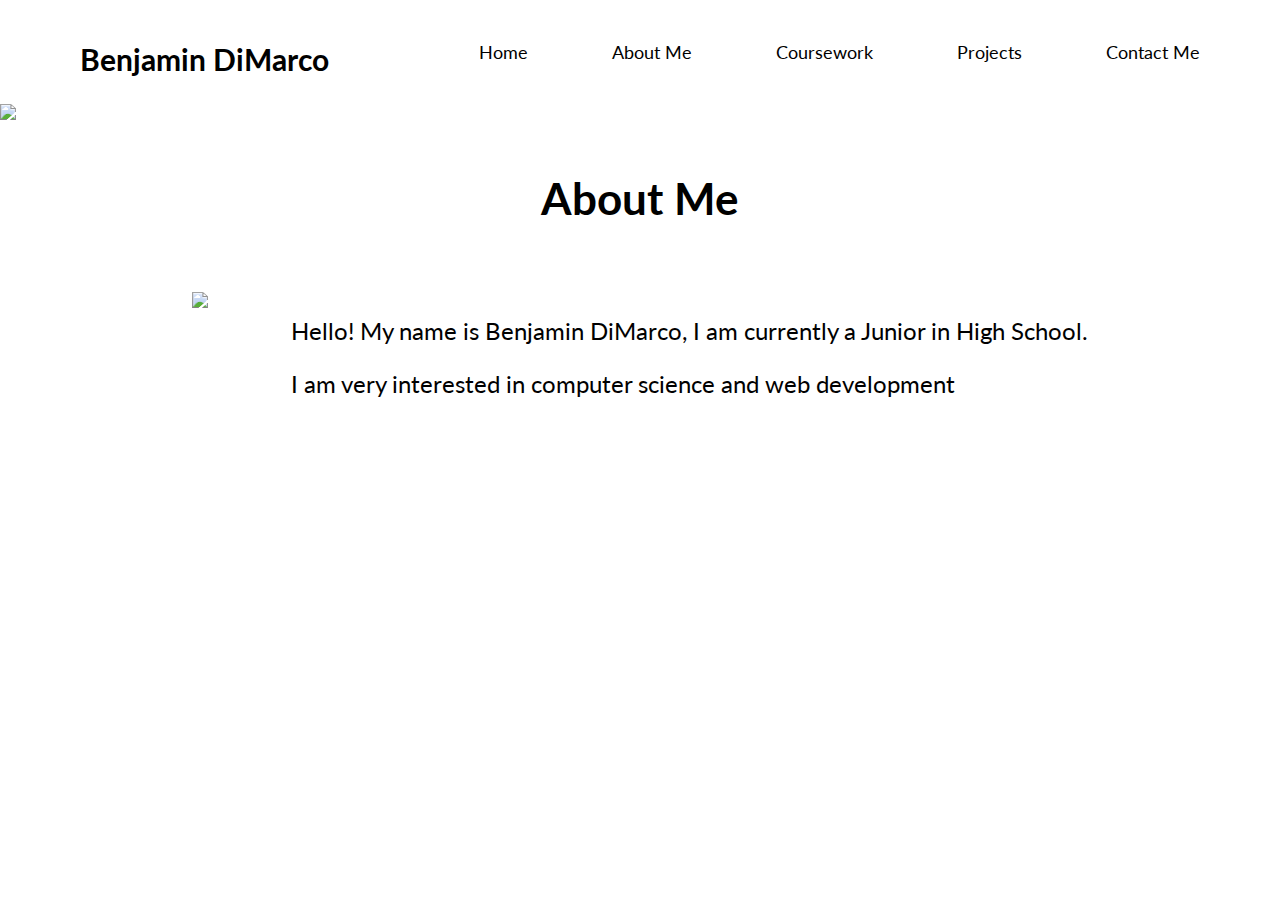
==== PersonalSite-AboutMe.html @ 9dc5e1de "Add files via upload" ====
<!DOCTYPE html>
<html lang="en" dir="ltr">
  <head>
    <title>Benjamin DiMarco</title>
    <link rel="stylesheet" type="text/css" href="PersonalSiteAboutMe-Style.css">
    <link rel="icon" href="C:\Users\benh2\AppData\Local\atom\app-1.41.0\images\favicon.ico">
  </head>

  <body>
    <ul class="navigation">

      <div class="TitleLogo">
        Benjamin DiMarco
      </div>

      <li><a href="PersonalSite-Home.html">Home</a></li>
      <li><a href="PersonalSite-AboutMe.html">About Me</a></li>
      <li><a href="#">Coursework</a></li>
      <li><a href="#">Projects</a></li>
      <li><a href="PersonalSite-ContactMe.html">Contact Me</a></li>
    </ul>

    <div class="banner">
      <img class="BannerImage"
      src="C:\Users\benh2\AppData\Local\atom\app-1.41.0\images\mountain-banner.jpeg">
    </div>

    <div class="AboutMePage">
      <h1>About Me</h1>
      <br></br>
      <div class="description">
        <p>Hello! My name is Benjamin DiMarco, I am currently a Junior in High
          School.</p>
          <p>I am very interested in computer science and web development</p>
      </div>
      <div class="picture">
        <img src="C:\Users\benh2\AppData\Local\atom\app-1.41.0\images\sougly.jpg" width="420">
      </div>

    </div>

  </body>
</html>
---- PersonalSiteAboutMe-Style.css ----
@import url('https://fonts.googleapis.com/css?family=Lato&display=swap');

body{
  margin: 0;
  padding-top: 0px;
  padding-bottom: 10px;
  font-family: 'Lato', sans-serif;
}

h1 {
  text-align: center;
  font-weight: bold;
  font-size: 44px;
}

.TitleLogo {
  float: left;
  padding-left: 80px;
  color: #000000;
  font-weight: bold;
  font-size: 30px;
}

.navigation{
  background-color: #FFFFFF;
  color: #000000;
  text-align: right;
  list-style: none;
  padding: 25px 40px 25px 0;
}

.navigation > li {
  display: inline-block;
  font-size: 18px;
  padding-right: 40px;
  padding-left: 40px;
}


.navigation > li > a {
  color: #000000;
  text-decoration: none;
}

.navigation > li > a:hover {
  color: #656565;
}

.banner {
  width: 100%;
  display: block;
}

.banner > BannerImage {
  width: cover;
  display: block;
}

.AboutMePage{
  padding-top: 20px;
}

.description {
  float: right;
  font-size: 24px;
  padding-right: 15%;
  padding-left: 5%;
  padding-bottom: 5%
}

.picture{
  padding-right: 5%;
  padding-left: 15%;
  height: auto;
  display: block;
}
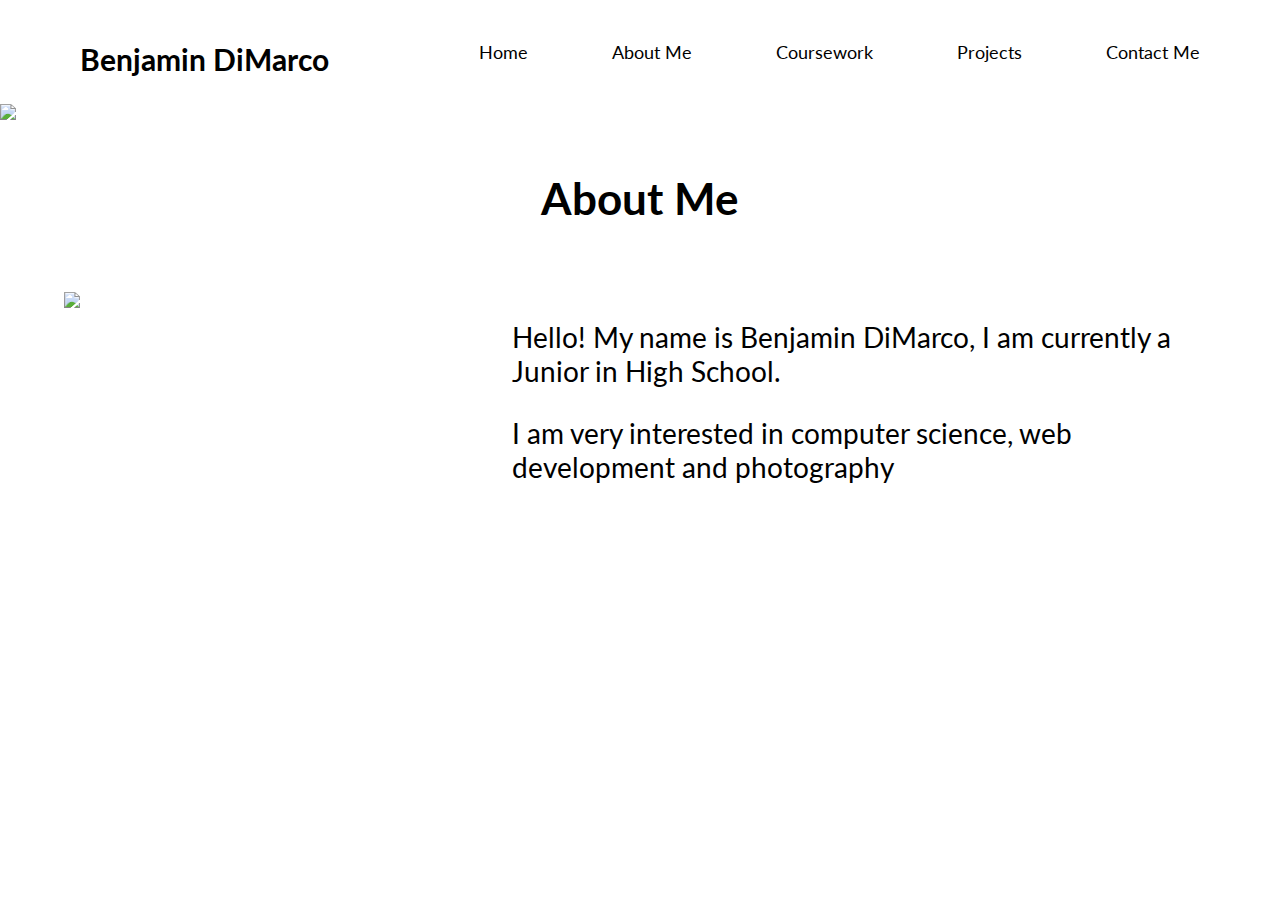
==== commit 453b657a: "Add files via upload" ====
--- a/PersonalSite-AboutMe.html
+++ b/PersonalSite-AboutMe.html
@@ -31,10 +31,10 @@
       <div class="description">
         <p>Hello! My name is Benjamin DiMarco, I am currently a Junior in High
           School.</p>
-          <p>I am very interested in computer science and web development</p>
+          <p>I am very interested in computer science, web development and photography</p>
       </div>
       <div class="picture">
-        <img src="C:\Users\benh2\AppData\Local\atom\app-1.41.0\images\sougly.jpg" width="420">
+        <img src="C:\Users\benh2\AppData\Local\atom\app-1.41.0\images\me.jpg">
       </div>
 
     </div>
--- a/PersonalSiteAboutMe-Style.css
+++ b/PersonalSiteAboutMe-Style.css
@@ -6,6 +6,8 @@
   padding-top: 0px;
   padding-bottom: 10px;
   font-family: 'Lato', sans-serif;
+  background-color: #FFFFFF;
+  width: 100%;
 }
 
 h1 {
@@ -23,7 +25,6 @@
 }
 
 .navigation{
-  background-color: #FFFFFF;
   color: #000000;
   text-align: right;
   list-style: none;
@@ -48,30 +49,41 @@
 }
 
 .banner {
-  width: 100%;
+  max-width: 100%;
   display: block;
 }
 
 .banner > BannerImage {
-  width: cover;
-  display: block;
 }
 
 .AboutMePage{
   padding-top: 20px;
+  color: #000000;
+  width: 100%;
+}
+
+.AboutMePage > br {
+
 }
 
 .description {
+  width: 55%;
+  font-size: 28px;
   float: right;
-  font-size: 24px;
-  padding-right: 15%;
   padding-left: 5%;
-  padding-bottom: 5%
+  padding-right: 5%;
+
 }
 
 .picture{
-  padding-right: 5%;
-  padding-left: 15%;
+  width: 25%;
   height: auto;
   display: block;
+  float: left;
+  padding-left: 5%;
+  padding-right: 5%;
 }
+
+.picture> img {
+  max-width: 100%;
+}
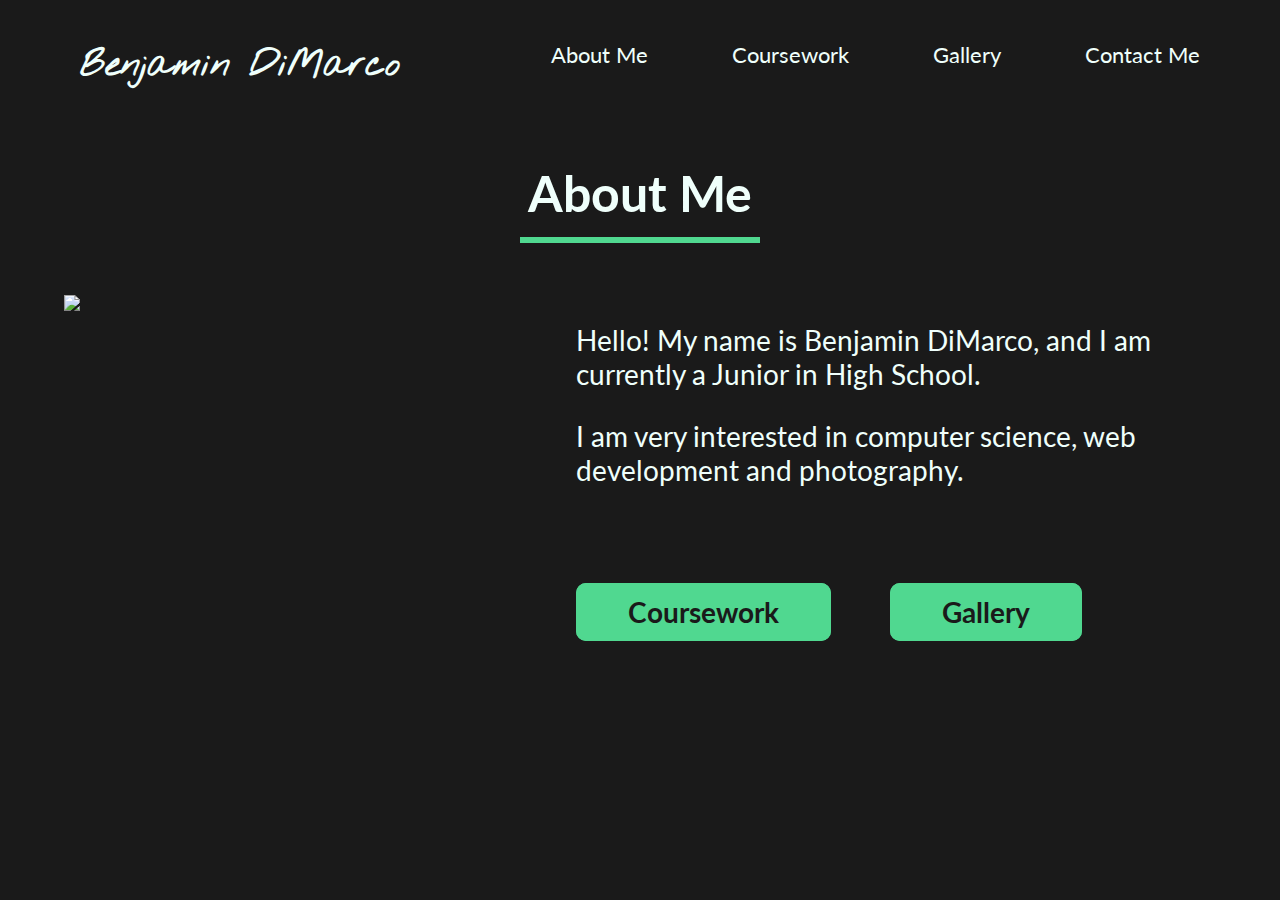
==== commit 9961d381: "Add files via upload" ====
--- a/PersonalSite-AboutMe.html
+++ b/PersonalSite-AboutMe.html
@@ -3,38 +3,40 @@
   <head>
     <title>Benjamin DiMarco</title>
     <link rel="stylesheet" type="text/css" href="PersonalSiteAboutMe-Style.css">
-    <link rel="icon" href="C:\Users\benh2\AppData\Local\atom\app-1.41.0\images\favicon.ico">
+    <link rel="icon" href="PersonalSite\images\favicon.ico">
   </head>
 
   <body>
     <ul class="navigation">
 
       <div class="TitleLogo">
-        Benjamin DiMarco
+        <a href="PersonalSite-Home.html">Benjamin DiMarco</a>
       </div>
 
-      <li><a href="PersonalSite-Home.html">Home</a></li>
       <li><a href="PersonalSite-AboutMe.html">About Me</a></li>
       <li><a href="#">Coursework</a></li>
-      <li><a href="#">Projects</a></li>
+      <li><a href="PersonalSite-Gallery.html">Gallery</a></li>
       <li><a href="PersonalSite-ContactMe.html">Contact Me</a></li>
     </ul>
 
-    <div class="banner">
-      <img class="BannerImage"
-      src="C:\Users\benh2\AppData\Local\atom\app-1.41.0\images\mountain-banner.jpeg">
-    </div>
-
     <div class="AboutMePage">
       <h1>About Me</h1>
-      <br></br>
+      <br>
       <div class="description">
-        <p>Hello! My name is Benjamin DiMarco, I am currently a Junior in High
+        <p>Hello! My name is Benjamin DiMarco, and I am currently a Junior in High
           School.</p>
-          <p>I am very interested in computer science, web development and photography</p>
+          <p>I am very interested in computer science, web development and photography.</p>
+          <div class="buttons">
+            <div class="CourseworkButton">
+              <a href="#">Coursework</a>
+            </div>
+            <div class="GalleryButton">
+              <a href="PersonalSite-Gallery.html">Gallery</a>
+            </div>
+          </div>
       </div>
       <div class="picture">
-        <img src="C:\Users\benh2\AppData\Local\atom\app-1.41.0\images\me.jpg">
+        <img src="PersonalSite\images\me.jpg">
       </div>
 
     </div>
--- a/PersonalSiteAboutMe-Style.css
+++ b/PersonalSiteAboutMe-Style.css
@@ -1,13 +1,14 @@
 
 @import url('https://fonts.googleapis.com/css?family=Lato&display=swap');
+@import url('https://fonts.googleapis.com/css?family=Nothing+You+Could+Do&display=swap');
 
 body{
   margin: 0;
   padding-top: 0px;
   padding-bottom: 10px;
   font-family: 'Lato', sans-serif;
-  background-color: #FFFFFF;
   width: 100%;
+  background-color: #1a1a1a;
 }
 
 h1 {
@@ -19,64 +20,90 @@
 .TitleLogo {
   float: left;
   padding-left: 80px;
-  color: #000000;
   font-weight: bold;
-  font-size: 30px;
+  font-size: 36px;
+  font-family: 'Nothing You Could Do', cursive;
+  background-color: #1a1a1a;
+}
+
+.TitleLogo > a {
+  text-decoration: none;
+  color: #effffb;
+}
+
+.TitleLogo > a:hover {
+  opacity: 70%;
 }
 
 .navigation{
-  color: #000000;
+  color: #1a1a1a;
   text-align: right;
   list-style: none;
   padding: 25px 40px 25px 0;
+  background-color: #1a1a1a;
 }
 
 .navigation > li {
   display: inline-block;
-  font-size: 18px;
+  font-size: 22px;
   padding-right: 40px;
   padding-left: 40px;
 }
 
 
 .navigation > li > a {
-  color: #000000;
+  color: #effffb;
   text-decoration: none;
 }
 
 .navigation > li > a:hover {
-  color: #656565;
+  opacity: 70%;
 }
 
-.banner {
-  max-width: 100%;
+/*.banner {
+  width: cover;
   display: block;
 }
 
 .banner > BannerImage {
-}
+  width: auto;
+}*/
 
 .AboutMePage{
   padding-top: 20px;
-  color: #000000;
+  color: #effffb;
   width: 100%;
 }
 
-.AboutMePage > br {
+.AboutMePage h1 {
+  color: #effffb;
+  text-align: center;
+  position: relative;
+  padding-bottom: 20px;
+  font-size: 50px;
+}
 
+.AboutMePage h1:after {
+  content: '';
+  position: absolute;
+  width:240px;
+  height: 6px;
+  margin-left: -120px;
+  left: 50%;
+  bottom: 0px;
+  background-color: #50d890;
 }
 
 .description {
-  width: 55%;
+  width: 50%;
   font-size: 28px;
   float: right;
   padding-left: 5%;
   padding-right: 5%;
-
 }
 
 .picture{
-  width: 25%;
+  width: 30%;
   height: auto;
   display: block;
   float: left;
@@ -87,3 +114,37 @@
 .picture> img {
   max-width: 100%;
 }
+
+.buttons {
+  padding-top: 80px;
+  padding-right: 30%;
+}
+
+.CourseworkButton {
+  width: 30%;
+  padding-right: 20%;
+  float:left;
+}
+
+.GalleryButton {
+  width: 30%;
+  padding-left: 20%;
+  float:left;
+}
+
+.CourseworkButton > a, .GalleryButton > a {
+  border: 5px solid #50d890;
+  text-decoration: none;
+  border-radius: 10px;
+  background-color: #50d890;
+  padding: 10px 50px;
+  color: #1a1a1a;
+  font-weight: bold;
+  border-width: 2px;
+}
+
+.CourseworkButton > a:hover, .GalleryButton > a:hover {
+  color: #50d890;
+  background-color: #1a1a1a;
+  border-color: #50d890;
+}
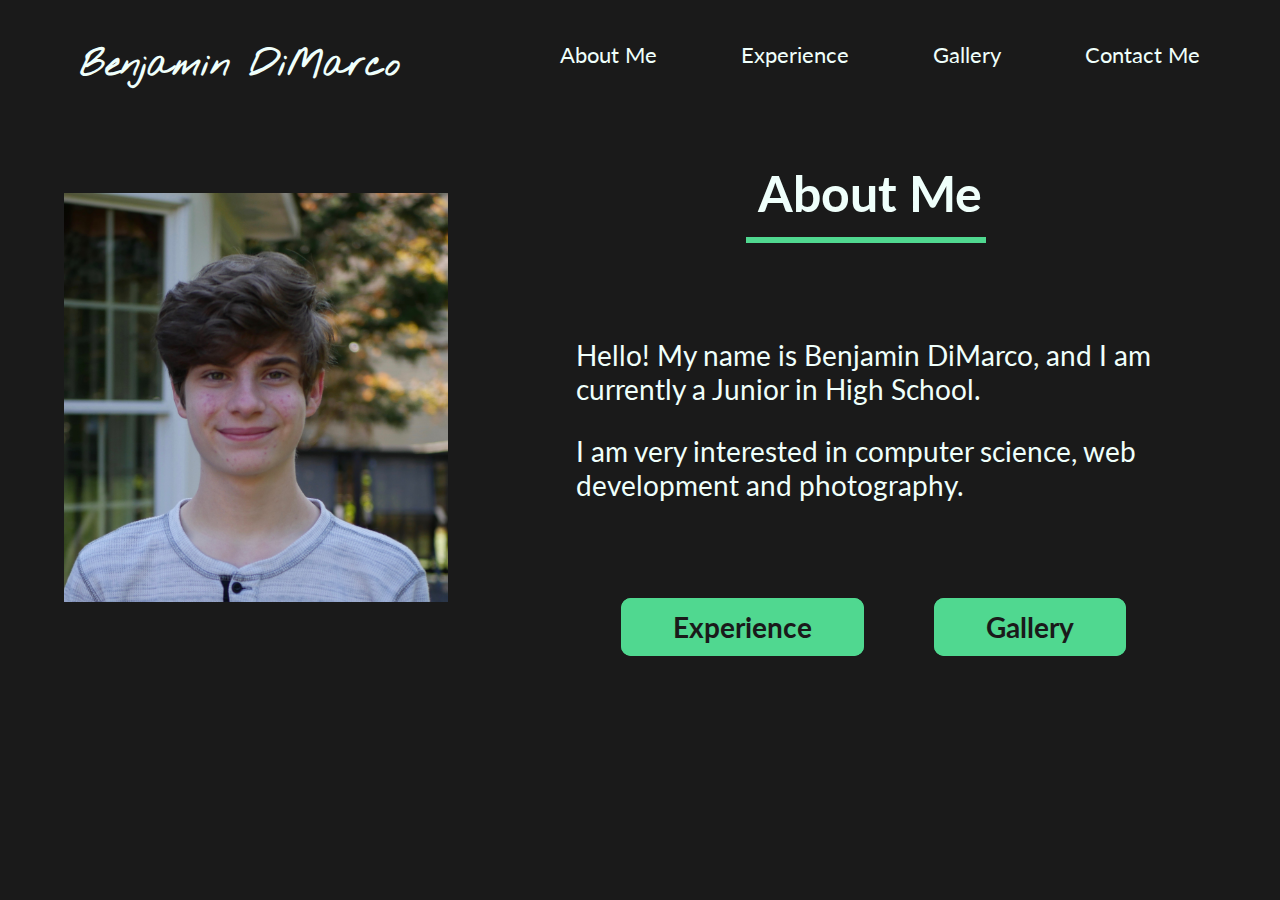
==== commit f775308c: "Add files via upload" ====
--- a/PersonalSite-AboutMe.html
+++ b/PersonalSite-AboutMe.html
@@ -3,7 +3,7 @@
   <head>
     <title>Benjamin DiMarco</title>
     <link rel="stylesheet" type="text/css" href="PersonalSiteAboutMe-Style.css">
-    <link rel="icon" href="PersonalSite\images\favicon.ico">
+    <link rel="icon" href="images\favicon.ico">
   </head>
 
   <body>
@@ -14,21 +14,21 @@
       </div>
 
       <li><a href="PersonalSite-AboutMe.html">About Me</a></li>
-      <li><a href="#">Coursework</a></li>
+      <li><a href="#">Experience</a></li>
       <li><a href="PersonalSite-Gallery.html">Gallery</a></li>
       <li><a href="PersonalSite-ContactMe.html">Contact Me</a></li>
     </ul>
 
     <div class="AboutMePage">
-      <h1>About Me</h1>
-      <br>
       <div class="description">
+        <h1>About Me</h1>
+        <br>
         <p>Hello! My name is Benjamin DiMarco, and I am currently a Junior in High
           School.</p>
           <p>I am very interested in computer science, web development and photography.</p>
           <div class="buttons">
-            <div class="CourseworkButton">
-              <a href="#">Coursework</a>
+            <div class="ExperienceButton">
+              <a href="#">Experience</a>
             </div>
             <div class="GalleryButton">
               <a href="PersonalSite-Gallery.html">Gallery</a>
@@ -36,7 +36,7 @@
           </div>
       </div>
       <div class="picture">
-        <img src="PersonalSite\images\me.jpg">
+        <img src="images\me.jpg">
       </div>
 
     </div>
--- a/PersonalSiteAboutMe-Style.css
+++ b/PersonalSiteAboutMe-Style.css
@@ -60,15 +60,6 @@
   opacity: 70%;
 }
 
-/*.banner {
-  width: cover;
-  display: block;
-}
-
-.banner > BannerImage {
-  width: auto;
-}*/
-
 .AboutMePage{
   padding-top: 20px;
   color: #effffb;
@@ -80,6 +71,7 @@
   text-align: center;
   position: relative;
   padding-bottom: 20px;
+  padding-right: 8%;
   font-size: 50px;
 }
 
@@ -88,7 +80,7 @@
   position: absolute;
   width:240px;
   height: 6px;
-  margin-left: -120px;
+  margin-left: -150px;
   left: 50%;
   bottom: 0px;
   background-color: #50d890;
@@ -109,6 +101,7 @@
   float: left;
   padding-left: 5%;
   padding-right: 5%;
+  padding-top: 5%;
 }
 
 .picture> img {
@@ -120,19 +113,20 @@
   padding-right: 30%;
 }
 
-.CourseworkButton {
-  width: 30%;
-  padding-right: 20%;
+.ExperienceButton {
+  width: 20%;
+  padding-left: 10%;
+  padding-right: 25%;
   float:left;
 }
 
 .GalleryButton {
-  width: 30%;
-  padding-left: 20%;
+  width: 20%;
+  padding-left: 25%;
   float:left;
 }
 
-.CourseworkButton > a, .GalleryButton > a {
+.ExperienceButton > a, .GalleryButton > a {
   border: 5px solid #50d890;
   text-decoration: none;
   border-radius: 10px;
@@ -143,7 +137,7 @@
   border-width: 2px;
 }
 
-.CourseworkButton > a:hover, .GalleryButton > a:hover {
+.ExperienceButton > a:hover, .GalleryButton > a:hover {
   color: #50d890;
   background-color: #1a1a1a;
   border-color: #50d890;
